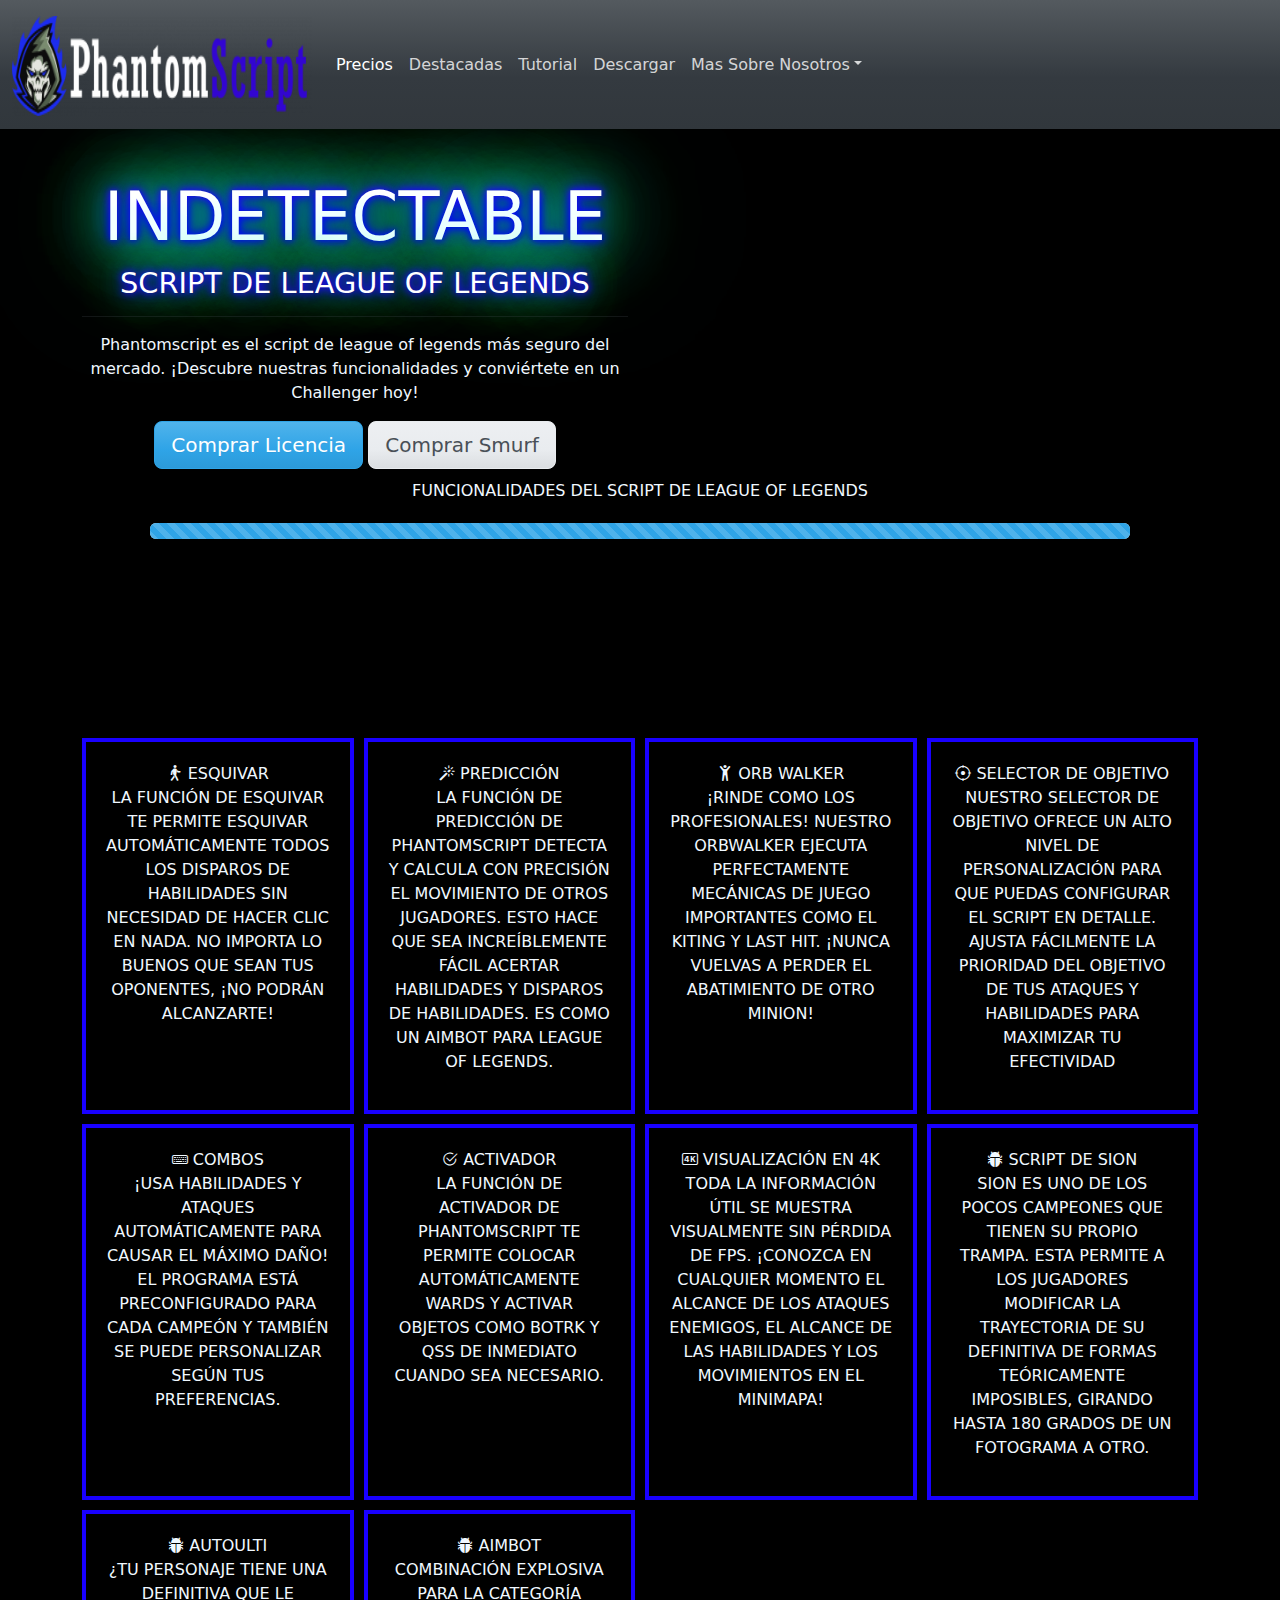
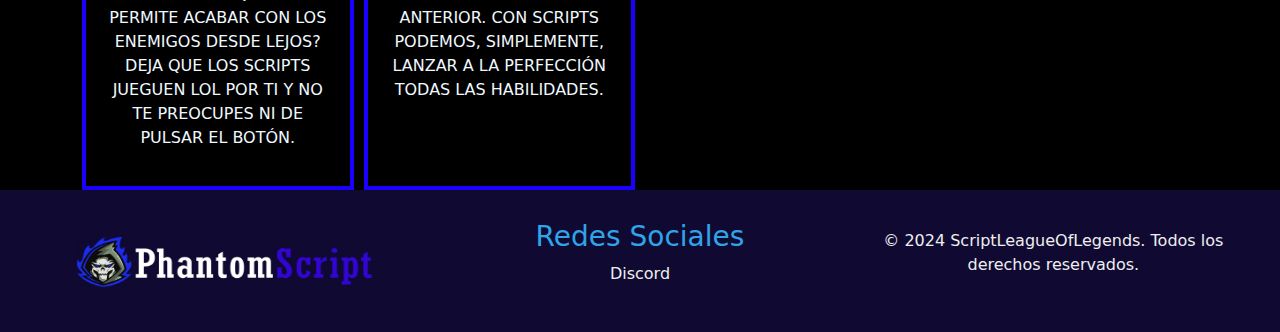
==== index.html @ 0599873a "cambiado a index" ====
<!DOCTYPE html>
<html lang="en">
<head>
    <meta charset="UTF-8">
    <meta name="viewport" content="width=device-width, initial-scale=1.0">
    <link href="https://cdn.jsdelivr.net/npm/bootstrap@5.3.2/dist/css/bootstrap.min.css" rel="stylesheet" integrity="sha384-T3c6CoIi6uLrA9TneNEoa7RxnatzjcDSCmG1MXxSR1GAsXEV/Dwwykc2MPK8M2HN" crossorigin="anonymous">
    <link rel="stylesheet" href="bosstrap/bootstrap.css">
    <link rel="stylesheet" href="videos/containers.css">
    <link rel="stylesheet" href="css/Palabraneon.css">
    <link rel="stylesheet" href="css/filasinformacion.css">
    <link href='https://fonts.googleapis.com/css?family=Sacramento:400' rel='stylesheet' type='border/css'>
    <link rel="stylesheet" href="border.css">
    <link rel="stylesheet" href="css/footer.css">
    <link rel="stylesheet" href="https://cdn.jsdelivr.net/npm/bootstrap-icons@1.11.3/font/bootstrap-icons.min.css">
    <title>ScriptLeagueOfLegends</title>
</head>
<body>
<header>
  <div >
    <nav class="navbar navbar-expand-lg bg-dark container-fluid" data-bs-theme="dark">
        <div class="container-fluid">
            <a class="navbar-brand" href="#">
                <img src="Imagenes/logo-weis-e1674439426700.webp" alt="Logo" width="300" height="100" class="d-inline-block align-text-top">
              </a>
          <button class="navbar-toggler" type="button" data-bs-toggle="collapse" data-bs-target="#navbarColor02" aria-controls="navbarColor02" aria-expanded="false" aria-label="Toggle navigation">
            <span class="navbar-toggler-icon"></span>
          </button>
          <div class="collapse navbar-collapse" id="navbarColor02">
            <ul class="navbar-nav me-auto">
              <li class="nav-item">
                <a class="nav-link active" href="precios.html">Precios
                  <span class="visually-hidden">(current)</span>
                </a>
              </li>
              <li class="nav-item">
                <a class="nav-link" href="destacadas.html">Destacadas</a>
              </li>
              <li class="nav-item">
                <a class="nav-link" href="tutorial.html">Tutorial</a>
              </li>
              <li class="nav-item">
                <a class="nav-link" href="descargar.html">Descargar</a>
              </li>
              <li class="nav-item dropdown">
                <a class="nav-link dropdown-toggle" data-bs-toggle="dropdown" href="#" role="button" aria-haspopup="true" aria-expanded="false">Mas Sobre Nosotros</a>
                <div class="dropdown-menu">
                  <a class="dropdown-item" href="#">Que es el Script?</a>
                  <a class="dropdown-item" href="#">Opiniones del Script</a>
                  <a class="dropdown-item" href="#">Preguntas frecuentes</a>
                  <div class="dropdown-divider"></div>
                  <a class="dropdown-item" href="#">Discord</a>
                </div>
              </li>
            </ul>
          </div>
        </div>
      </nav>
</div>
</header>
<section style="background-color: black">
<section style="background-color: black;">
    <div class="container text-center">
        <div class="row align-items-start">
            <div class="col-md-6 ">
              <br>
              <br>
                <h1 class="neonText">INDETECTABLE</h1>
                <h2 class="neonText">SCRIPT DE LEAGUE OF LEGENDS</h2>
                <hr>
                <p style="color: aliceblue;">Phantomscript es el script de league of legends más seguro del mercado. ¡Descubre nuestras funcionalidades y conviértete en un Challenger hoy!</p>
                <button type="button" class="btn btn-primary btn-lg">Comprar Licencia</button>
                <button type="button" class="btn btn-secondary btn-lg">Comprar Smurf</button>
            </div>
            <div class="col-md-6">
              <video src="videos/senna.mp4" class="w-100"  autoplay loop></video>
          </div>
        </div>
    </div>
</section> 
<section class="container-titulos" style="background-color: black; color: aliceblue;">
  <div class="container-titulos" style="color: aliceblue;">
    <div class="grind-titulos">
        <div class="grin-filas">FUNCIONALIDADES DEL SCRIPT DE LEAGUE OF LEGENDS</div>
        <div class="grin-filas">
          <div class="progress" role="progressbar" aria-label="Animated striped example" aria-valuenow="75" aria-valuemin="0" aria-valuemax="100">
          <div  class="progress-bar progress-bar-striped progress-bar-animated" style="width: 100%"></div>
          </div>
        </div>
        <div class="grid-videos">
          <div class="grid-filas">
            <video src="videos/video1.mp4" class="w-100" autoplay loop></video>
          </div>
          <div class="grid-filas">
            <video src="videos/video2.mp4"class="w-100"  autoplay  loop></video>
          </div>
          <div class="grid-filas">
            <video src="videos/video3.mp4"class="w-100"  autoplay loop></video>
          </div>
        </div>
    </div>
</div>
<br>
</section>
<section>
<div class="container" style="background-color: black; color: aliceblue;">
  <div class="grid-containerinformacion">
    <div class="grid-itemestructura">
      <i class="bi bi-person-walking"></i>
      <h7>Esquivar</h7>
      <p>La función de Esquivar te permite esquivar automáticamente todos los disparos de habilidades sin necesidad de hacer clic en nada. No importa lo buenos que sean tus oponentes, ¡no podrán alcanzarte!</p>
    </div>
    <div class="grid-itemestructura">
      <i class="bi bi-magic"></i>
      <h8>Predicción</h8>
      <p>La función de Predicción de PhantomScript detecta y calcula con precisión el movimiento de otros jugadores. Esto hace que sea increíblemente fácil acertar habilidades y disparos de habilidades. Es como un aimbot para League of Legends.</p>
    </div>
    <div class="grid-itemestructura">
      <i class="bi bi-person-arms-up"></i>
      <h9>Orb Walker</h9>
      <p>¡Rinde como los profesionales! Nuestro Orbwalker ejecuta perfectamente mecánicas de juego importantes como el kiting y last hit. ¡Nunca vuelvas a perder el abatimiento de otro minion!</p>
    </div>
    <div class="grid-itemestructura">
      <i class="bi bi-crosshair"></i>
      <h10>Selector De Objetivo</h10>
      <p>Nuestro Selector de Objetivo ofrece un alto nivel de personalización para que puedas configurar el script en detalle. Ajusta fácilmente la prioridad del objetivo de tus ataques y habilidades para maximizar tu efectividad</p>
    </div>
    <div class="grid-itemestructura">
      <i class="bi bi-keyboard"></i>
      <h11>Combos</h11>
      <p>¡Usa habilidades y ataques automáticamente para causar el máximo daño! El programa está preconfigurado para cada campeón y también se puede personalizar según tus preferencias.</p>
    </div>
    <div class="grid-itemestructura">
      <i class="bi bi-check2-circle"></i>
      <h12>Activador</h12>
      <p>La función de Activador de PhantomScript te permite colocar automáticamente wards y activar objetos como BOTRK y QSS de inmediato cuando sea necesario.</p>
    </div>
    <div class="grid-itemestructura">
      <i class="bi bi-badge-4k"></i>
      <h13>Visualización En 4k</h13>
      <p>Toda la información útil se muestra visualmente sin pérdida de FPS. ¡Conozca en cualquier momento el alcance de los ataques enemigos, el alcance de las habilidades y los movimientos en el minimapa!</p>
    </div>
    <div class="grid-itemestructura">
      <i class="bi bi-bug-fill"></i>
      <h14>Script de Sion</h14>
      <p>Sion es uno de los pocos campeones que tienen su propio trampa. Esta permite a los jugadores modificar la trayectoria de su definitiva de formas teóricamente imposibles, girando hasta 180 grados de un fotograma a otro.</p>
    </div>
    <div class="grid-itemestructura">
      <i class="bi bi-bug-fill"></i>
      <h14>Autoulti</h14>
      <p>¿Tu personaje tiene una definitiva que le permite acabar con los enemigos desde lejos? Deja que los scripts jueguen LoL por ti y no te preocupes ni de pulsar el botón.</p>
    </div>
    <div class="grid-itemestructura">
      <i class="bi bi-bug-fill"></i>
      <h14>Aimbot</h14>
      <p>Combinación explosiva para la categoría anterior. Con scripts podemos, simplemente, lanzar a la perfección todas las habilidades.</p>
    </div>
</div>
</div>
</section>
<footer class="footer-container">
  <div class="footer-columnas">
      <img src="Imagenes/logo-weis-e1674439426700.webp" alt="Logo" width="300" height="50" class="d-inline-block align-text-top">
  </div>
  <div class="footer-columnas">
      <h3>Redes Sociales</h3>
      <p>Discord</p>
  </div>
  <div class="footer-columnas">
      <p>&copy; 2024 ScriptLeagueOfLegends. Todos los derechos reservados.</p>
  </div>
</footer>
<script src="https://cdn.jsdelivr.net/npm/bootstrap@5.3.2/dist/js/bootstrap.bundle.min.js" integrity="sha384-C6RzsynM9kWDrMNeT87bh95OGNyZPhcTNXj1NW7RuBCsyN/o0jlpcV8Qyq46cDfL" crossorigin="anonymous"></script>
</body>
</html>
---- videos/containers.css ----
.grind-titulos{
    display: grid;
    grid-template-columns: 1fr; 
    grid-template-rows: repeat(2, 1fr); 
    
}
.container-titulos{
    max-width: 1000px; 
    margin: 0 auto; 
}
.grin-filas{
        padding: 10px;
        text-align: center;
}
.grid-videos {
    display: grid;
    grid-template-columns: 1fr 1fr 1fr;
    gap: 20px;
}
.custom-videosxd {
    width: 100%;
    height: 10vh; 
    object-fit: cover; 
}
---- css/Palabraneon.css ----
.neonText {
    color: #fff;
    text-shadow:
        0 0 7px #1e06f8,
        0 0 10px #1e06f8,
        0 0 21px #1e06f8,
        0 0 42px #0fa,
        0 0 82px #0fa,
        0 0 92px #0fa,
        0 0 102px #0fa,
        0 0 151px #0fa;
  }
  
  
  h1, h2 {
    text-transform: uppercase;
    font-weight: 400;
  }
    
  h1 {
      font-size: 4.2rem;
  }
    
  h2 {
      font-size: 1.8rem;
  }
---- css/filasinformacion.css ----
.grid-containerinformacion {
    display: grid;
    grid-template-columns: repeat(auto-fill, minmax(250px, 1fr));
    gap: 10px;
    justify-content: center;
}
.grid-itemestructura {
    border: 4px solid #1900ff;
    padding: 20px;
    text-align: center;
    text-transform: uppercase;
}
---- css/footer.css ----
.footer-container {
    display: flex;
    justify-content: space-around; 
    align-items: center;
    background-color:  rgb(16, 10, 51);
    color: #eeeeee;
    padding: 30px 20px;
    text-align: center;
}

.footer-columnas {
    flex: 1; 
    padding: 0 20px; 
}

.footer-column img {
    width: 100%; 
    height: auto;
}

.footer-column h3 {
    margin-bottom: 10px;
}

.footer-column p {
    margin: 0;
}
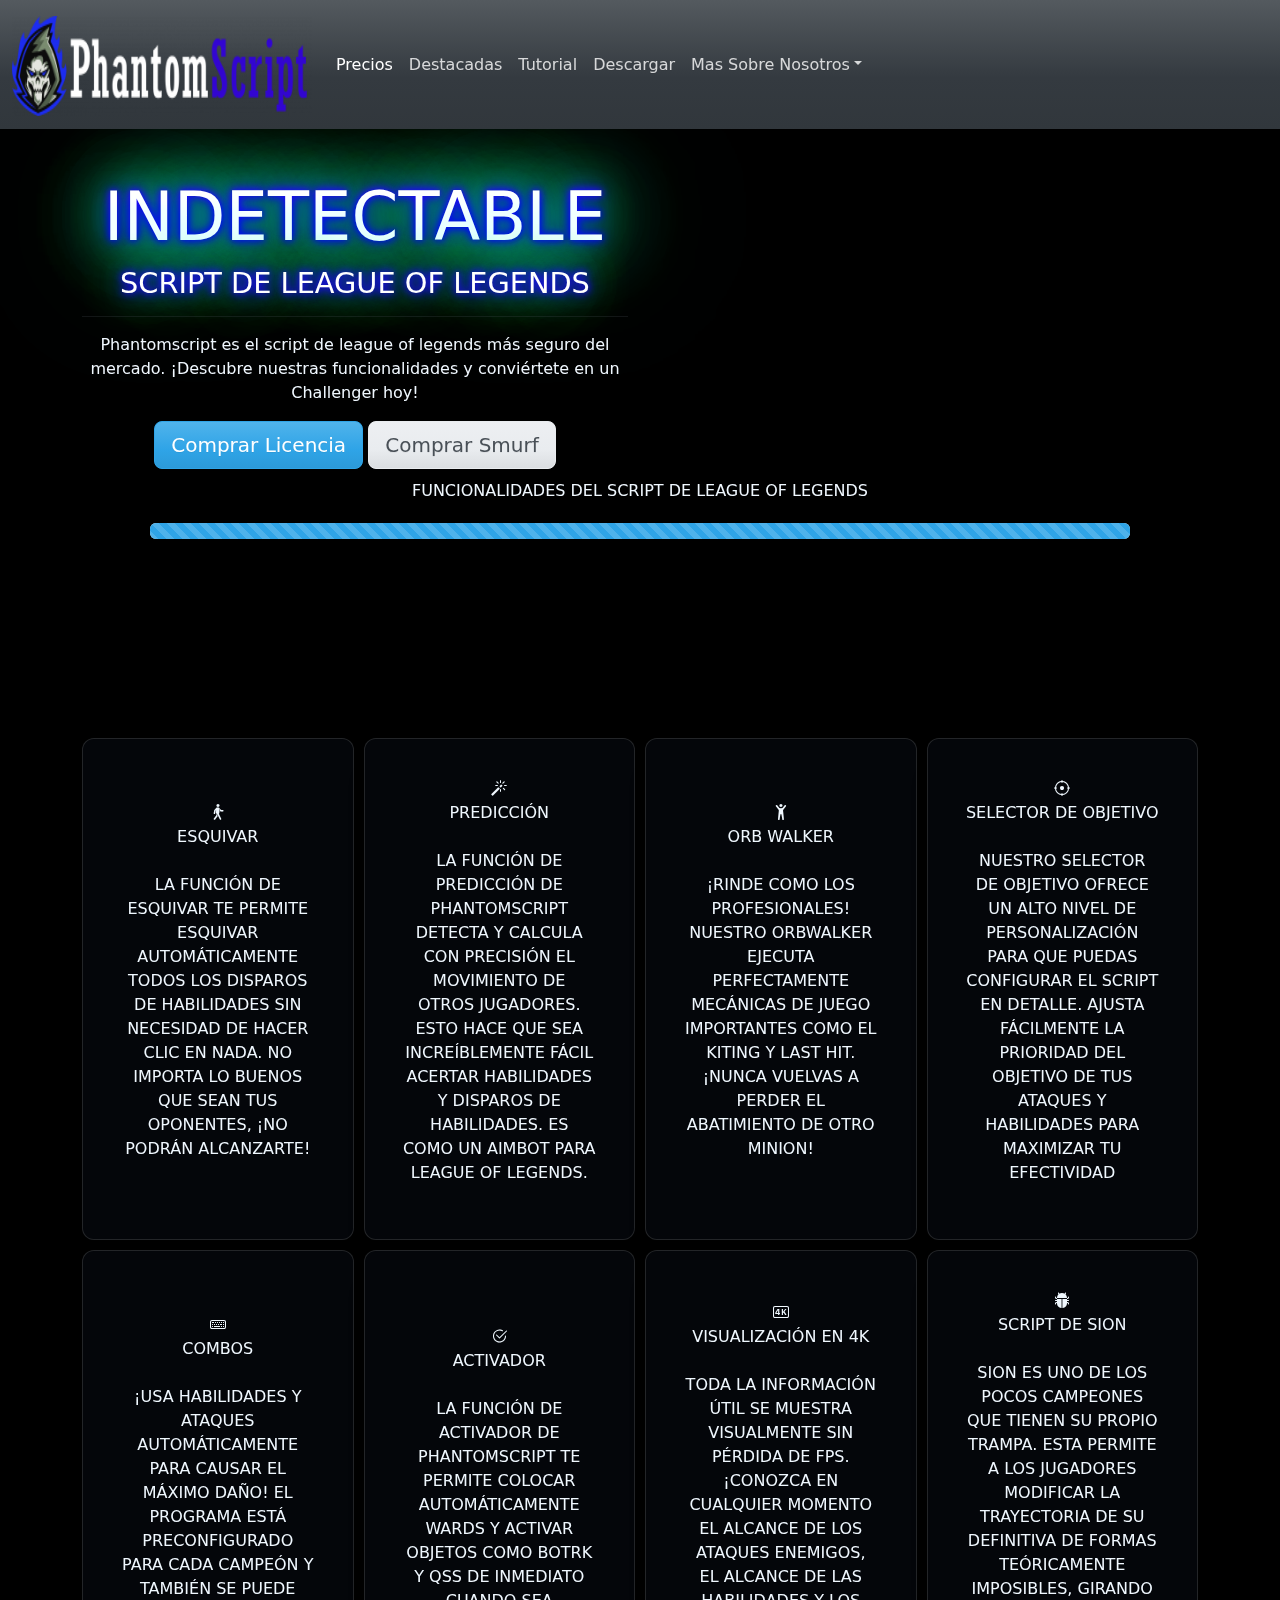
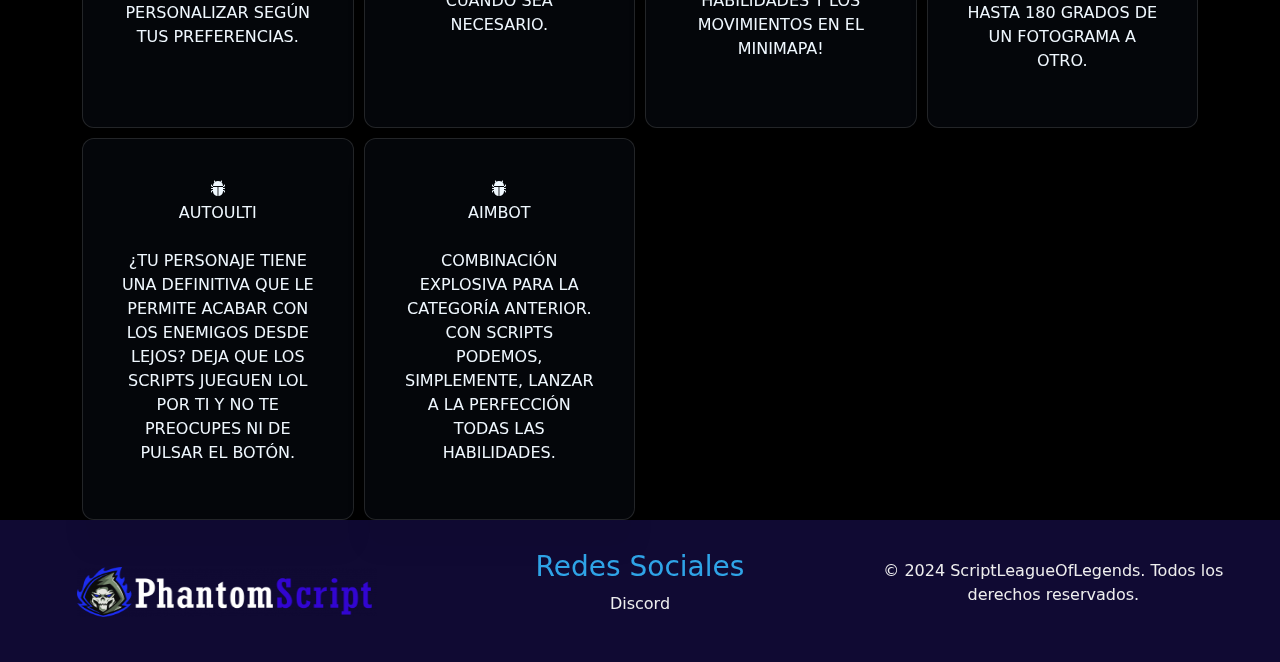
==== commit 9412b260: "Nuevos cambios mejorar" ====
--- a/index.html
+++ b/index.html
@@ -13,6 +13,7 @@
     <link rel="stylesheet" href="border.css">
     <link rel="stylesheet" href="css/footer.css">
     <link rel="stylesheet" href="https://cdn.jsdelivr.net/npm/bootstrap-icons@1.11.3/font/bootstrap-icons.min.css">
+
     <title>ScriptLeagueOfLegends</title>
 </head>
 <body>
@@ -108,51 +109,61 @@
     <div class="grid-itemestructura">
       <i class="bi bi-person-walking"></i>
       <h7>Esquivar</h7>
+      <br>
       <p>La función de Esquivar te permite esquivar automáticamente todos los disparos de habilidades sin necesidad de hacer clic en nada. No importa lo buenos que sean tus oponentes, ¡no podrán alcanzarte!</p>
     </div>
     <div class="grid-itemestructura">
       <i class="bi bi-magic"></i>
       <h8>Predicción</h8>
+      <br>
       <p>La función de Predicción de PhantomScript detecta y calcula con precisión el movimiento de otros jugadores. Esto hace que sea increíblemente fácil acertar habilidades y disparos de habilidades. Es como un aimbot para League of Legends.</p>
     </div>
     <div class="grid-itemestructura">
       <i class="bi bi-person-arms-up"></i>
       <h9>Orb Walker</h9>
+      <br>
       <p>¡Rinde como los profesionales! Nuestro Orbwalker ejecuta perfectamente mecánicas de juego importantes como el kiting y last hit. ¡Nunca vuelvas a perder el abatimiento de otro minion!</p>
     </div>
     <div class="grid-itemestructura">
       <i class="bi bi-crosshair"></i>
       <h10>Selector De Objetivo</h10>
+      <br>
       <p>Nuestro Selector de Objetivo ofrece un alto nivel de personalización para que puedas configurar el script en detalle. Ajusta fácilmente la prioridad del objetivo de tus ataques y habilidades para maximizar tu efectividad</p>
     </div>
     <div class="grid-itemestructura">
       <i class="bi bi-keyboard"></i>
       <h11>Combos</h11>
+      <br>
       <p>¡Usa habilidades y ataques automáticamente para causar el máximo daño! El programa está preconfigurado para cada campeón y también se puede personalizar según tus preferencias.</p>
     </div>
     <div class="grid-itemestructura">
       <i class="bi bi-check2-circle"></i>
       <h12>Activador</h12>
+      <br>
       <p>La función de Activador de PhantomScript te permite colocar automáticamente wards y activar objetos como BOTRK y QSS de inmediato cuando sea necesario.</p>
     </div>
     <div class="grid-itemestructura">
       <i class="bi bi-badge-4k"></i>
       <h13>Visualización En 4k</h13>
+      <br>
       <p>Toda la información útil se muestra visualmente sin pérdida de FPS. ¡Conozca en cualquier momento el alcance de los ataques enemigos, el alcance de las habilidades y los movimientos en el minimapa!</p>
     </div>
     <div class="grid-itemestructura">
       <i class="bi bi-bug-fill"></i>
       <h14>Script de Sion</h14>
+      <br>
       <p>Sion es uno de los pocos campeones que tienen su propio trampa. Esta permite a los jugadores modificar la trayectoria de su definitiva de formas teóricamente imposibles, girando hasta 180 grados de un fotograma a otro.</p>
     </div>
     <div class="grid-itemestructura">
       <i class="bi bi-bug-fill"></i>
       <h14>Autoulti</h14>
+      <br>
       <p>¿Tu personaje tiene una definitiva que le permite acabar con los enemigos desde lejos? Deja que los scripts jueguen LoL por ti y no te preocupes ni de pulsar el botón.</p>
     </div>
     <div class="grid-itemestructura">
       <i class="bi bi-bug-fill"></i>
       <h14>Aimbot</h14>
+      <br>
       <p>Combinación explosiva para la categoría anterior. Con scripts podemos, simplemente, lanzar a la perfección todas las habilidades.</p>
     </div>
 </div>
--- a/css/filasinformacion.css
+++ b/css/filasinformacion.css
@@ -9,4 +9,17 @@
     padding: 20px;
     text-align: center;
     text-transform: uppercase;
+    backdrop-filter: blur(16px) saturate(180%);
+    -webkit-backdrop-filter: blur(16px) saturate(180%);
+    background-color: rgba(17, 25, 40, 0.25);
+    border-radius: 12px;
+    border: 1px solid rgba(255, 255, 255, 0.125);  
+    padding: 38px;  
+    filter: drop-shadow(0 30px 10px rgba(0,0,0,0.125));
+    display: flex;
+    flex-direction: column;
+    align-items: center;
+    justify-content:center;
+    text-align: center;
+    
 }